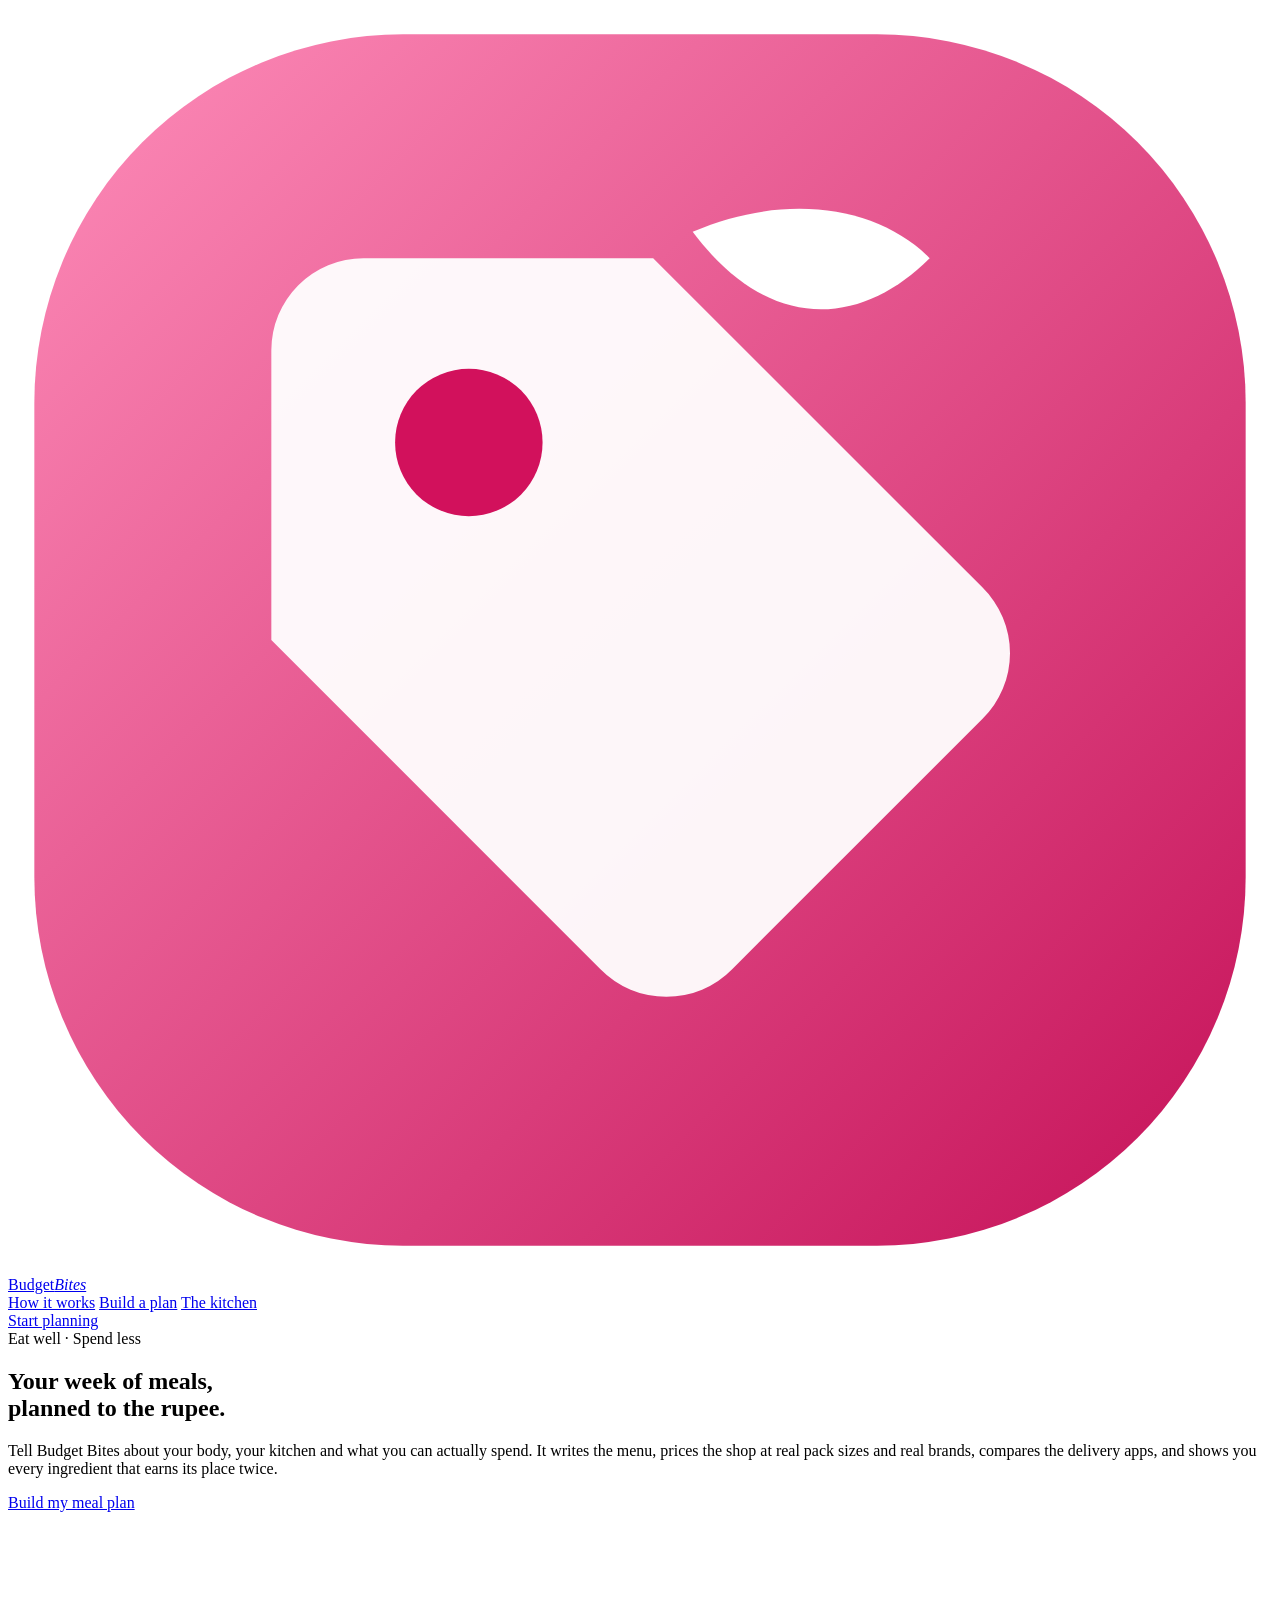
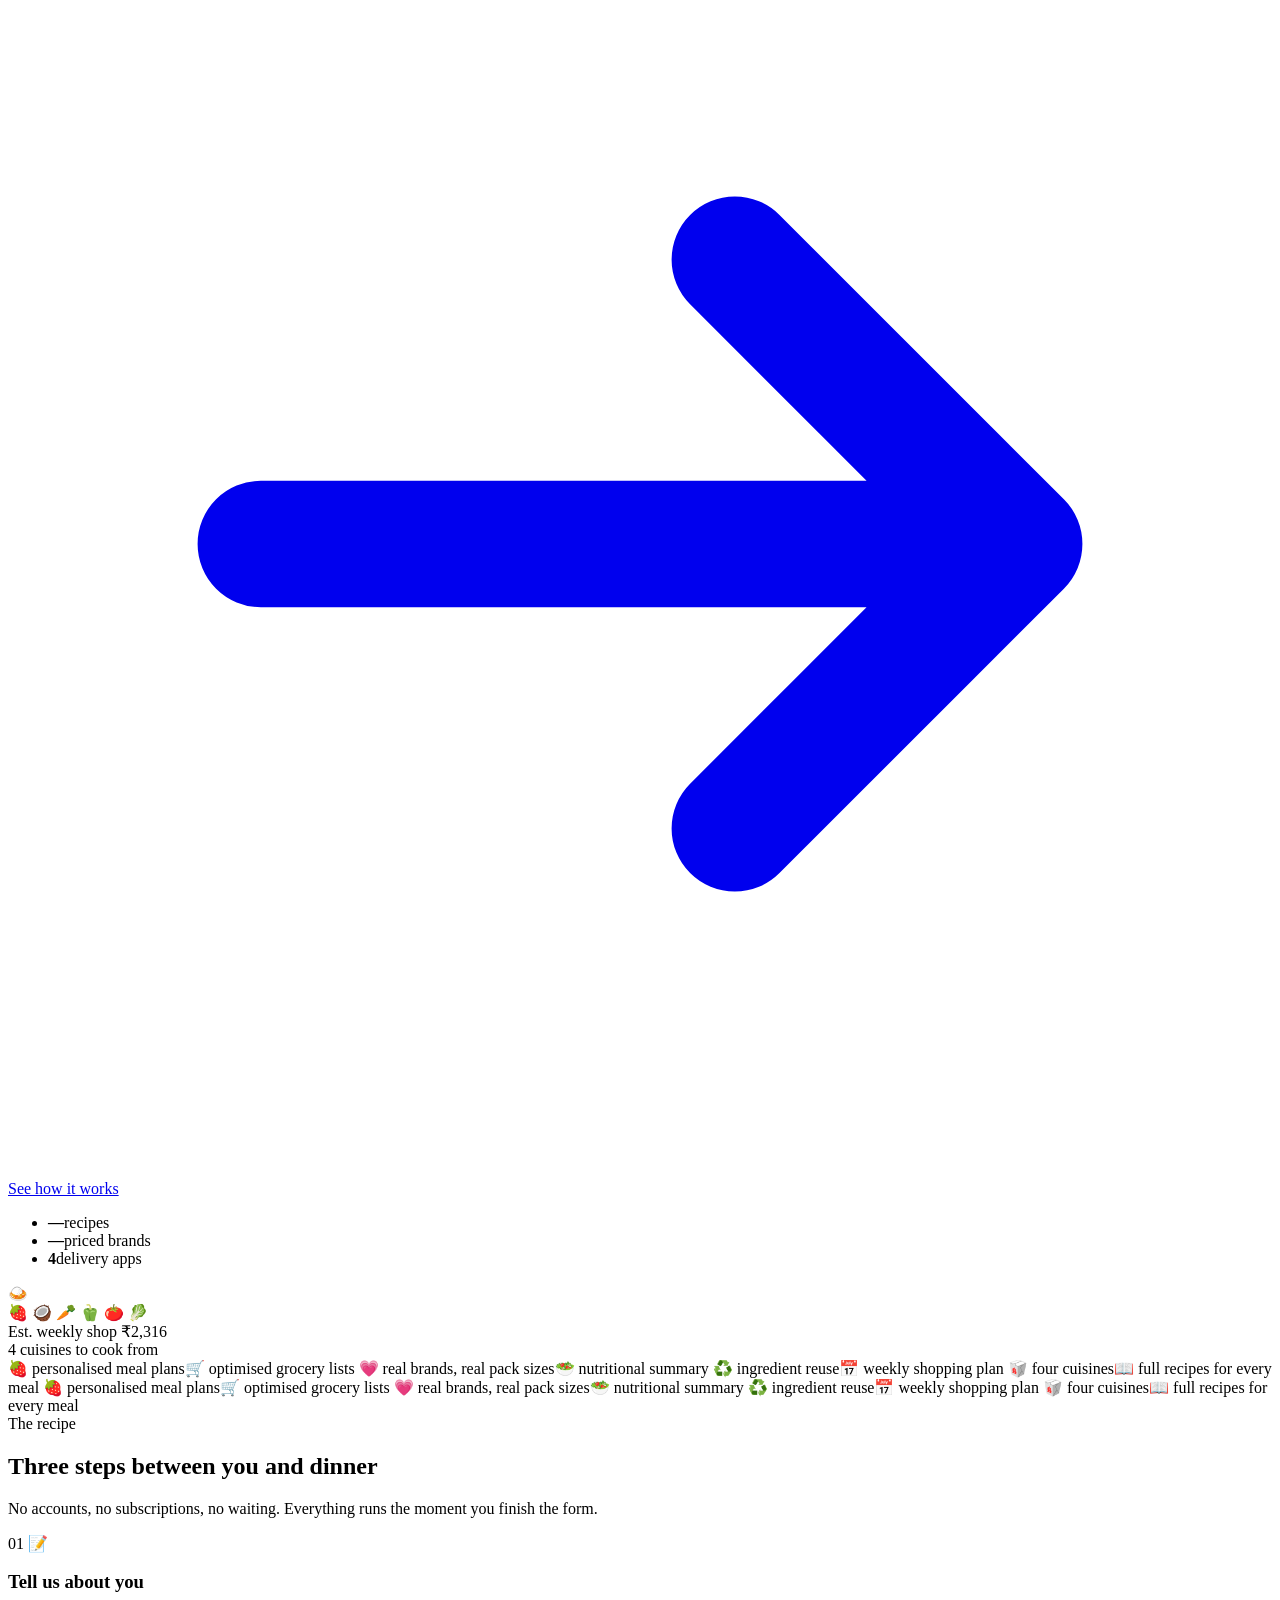
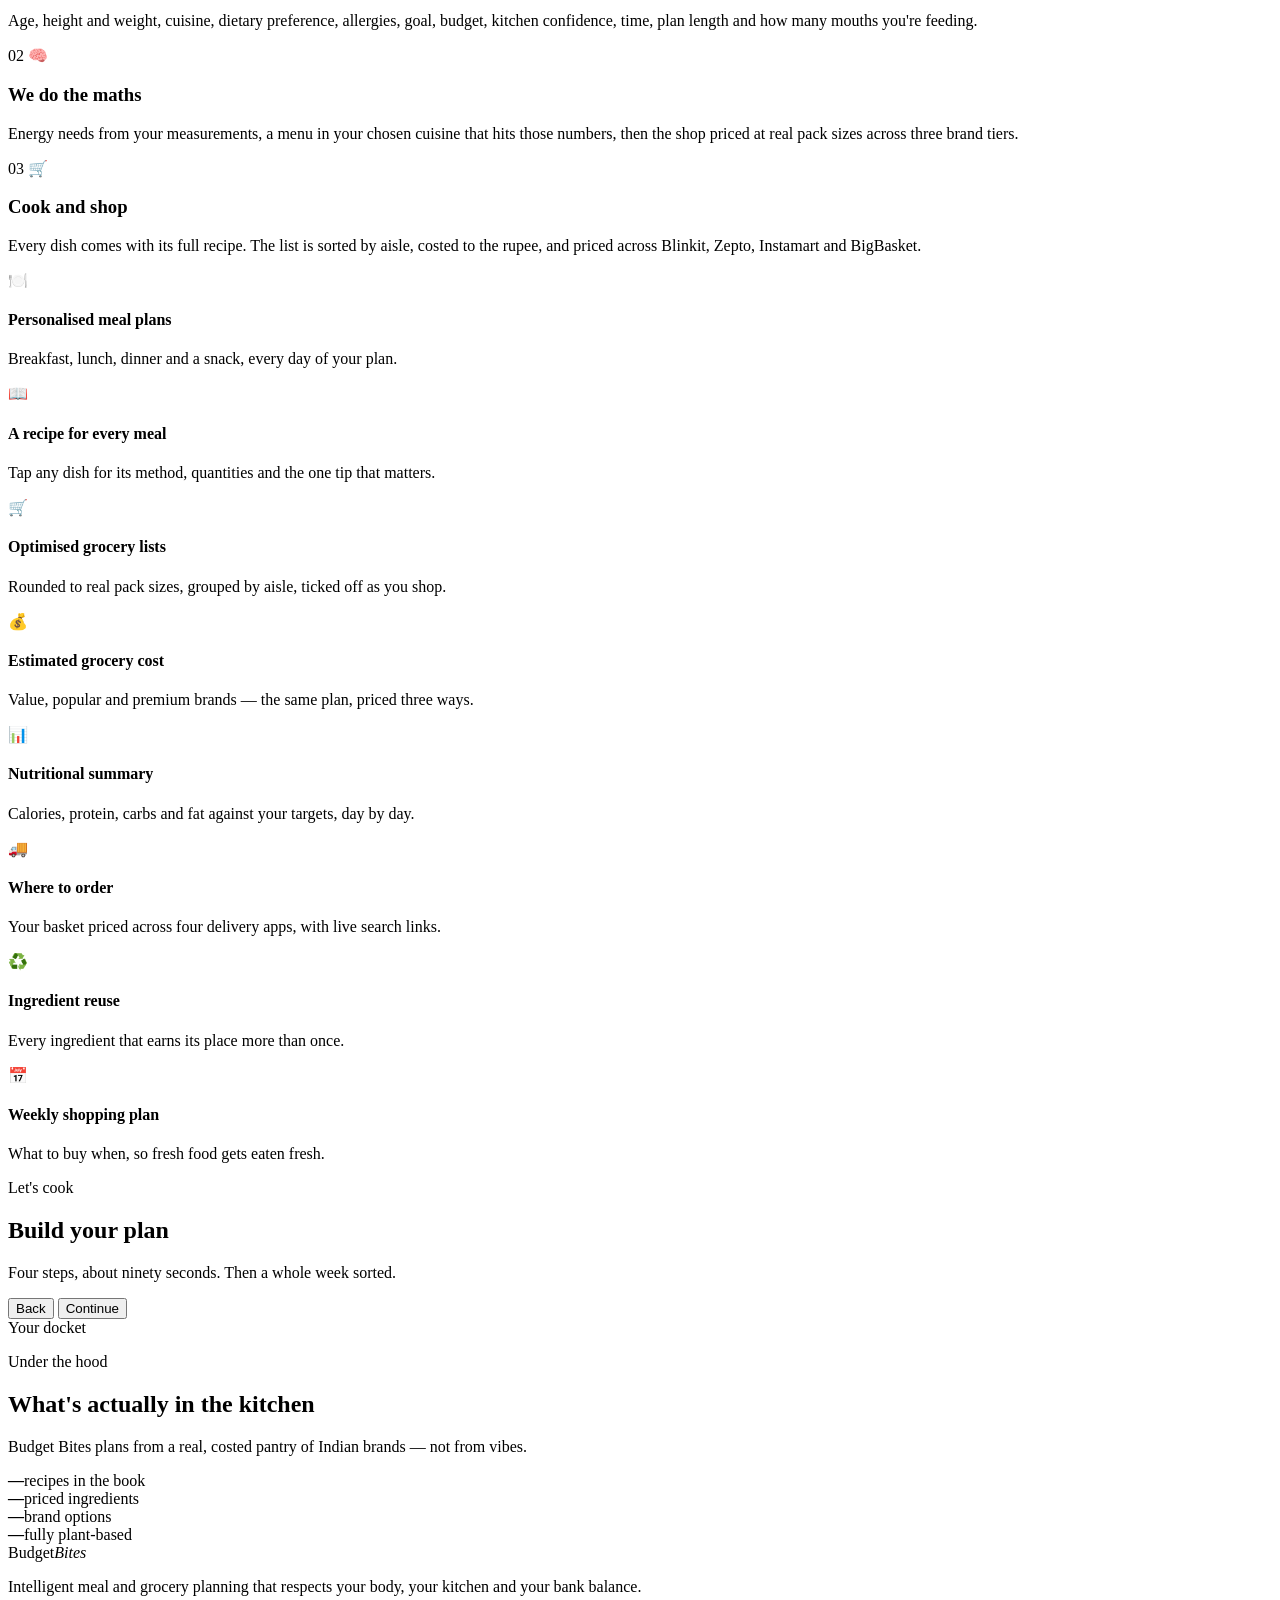
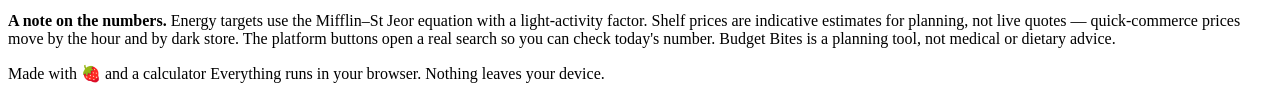
==== index (2).html @ 5245ac7c "Initial commit" ====
<!DOCTYPE html>
<html lang="en">
<head>
<meta charset="UTF-8">
<meta name="viewport" content="width=device-width, initial-scale=1">
<title>Budget Bites — Meal & Grocery Planning, Made Delicious</title>
<meta name="description" content="Budget Bites builds a personalised meal schedule, a pack-costed grocery list, brand comparisons and a nutrition summary that fits your body, your kitchen and your budget.">
<link rel="preconnect" href="https://fonts.googleapis.com">
<link rel="preconnect" href="https://fonts.gstatic.com" crossorigin>
<link href="https://fonts.googleapis.com/css2?family=Fraunces:opsz,wght@9..144,400;9..144,600;9..144,700;9..144,900&family=Outfit:wght@300;400;500;600;700&family=DM+Mono:wght@400;500&display=swap" rel="stylesheet">
<link rel="stylesheet" href="css/style.css">
<link rel="icon" href="data:image/svg+xml,<svg xmlns='http://www.w3.org/2000/svg' viewBox='0 0 100 100'><text y='.9em' font-size='90'>🍓</text></svg>">
</head>
<body>

<!-- ═════════════════════════════ LOGIN SCREEN ══════════════════════════════ -->
<div class="authscreen" id="authScreen" hidden></div>

<!-- ══════════════════════════ DECORATIVE BACKDROP ══════════════════════════ -->
<div class="backdrop" aria-hidden="true">
  <span class="blob blob--1"></span>
  <span class="blob blob--2"></span>
  <span class="blob blob--3"></span>
</div>

<!-- ═════════════════════════════════ NAV ═══════════════════════════════════ -->
<header class="topbar">
  <a class="brand" href="#top">
    <span class="brand__mark" aria-hidden="true">
      <svg viewBox="0 0 48 48">
        <defs>
          <linearGradient id="bbGrad" gradientUnits="userSpaceOnUse" x1="0" y1="0" x2="48" y2="48">
            <stop stop-color="#FF8FBB"/><stop offset="1" stop-color="#C40E56"/>
          </linearGradient>
        </defs>
        <rect x="1" y="1" width="46" height="46" rx="14" fill="url(#bbGrad)"/>
        <path d="M24.5 9.5 37 22a3.5 3.5 0 0 1 0 5l-9.5 9.5a3.5 3.5 0 0 1-5 0L10 24V13a3.5 3.5 0 0 1 3.5-3.5h11Z" fill="#fff" fill-opacity=".95"/>
        <circle cx="17.5" cy="16.5" r="2.8" fill="#D2115C"/>
        <path d="M26 8.5c3.5-1.5 7-1 9 1-2.5 2.5-6 3-9-1Z" fill="#fff"/>
      </svg>
    </span>
    <span class="brand__text">Budget<em>Bites</em></span>
  </a>

  <nav class="topbar__nav">
    <a href="#how">How it works</a>
    <a href="#plan">Build a plan</a>
    <a href="#results" id="navResults" hidden>Your plan</a>
    <a href="#kitchen">The kitchen</a>
  </nav>

  <div class="topbar__acct" id="accountSlot"></div>

  <a href="#plan" class="btn btn--sm btn--primary topbar__cta">Start planning</a>
</header>

<main id="top">

<!-- ════════════════════════════════ HERO ═══════════════════════════════════ -->
<section class="hero">
  <div class="hero__inner">

    <div class="hero__copy">
      <span class="eyebrow"><span class="eyebrow__dot"></span> Eat well · Spend less</span>

      <h1 class="hero__title">
        Your week of meals,<br>
        <span class="script">planned to the rupee.</span>
      </h1>

      <p class="hero__lede">
        Tell Budget Bites about your body, your kitchen and what you can actually spend.
        It writes the menu, prices the shop at real pack sizes and real brands, compares
        the delivery apps, and shows you every ingredient that earns its place twice.
      </p>

      <div class="hero__actions">
        <a href="#plan" class="btn btn--primary btn--lg">
          Build my meal plan
          <svg viewBox="0 0 20 20" fill="none" aria-hidden="true"><path d="M4 10h12m0 0-4.5-4.5M16 10l-4.5 4.5" stroke="currentColor" stroke-width="2" stroke-linecap="round" stroke-linejoin="round"/></svg>
        </a>
        <a href="#how" class="btn btn--ghost btn--lg">See how it works</a>
      </div>

      <ul class="hero__stats">
        <li><strong id="heroRecipes">—</strong><span>recipes</span></li>
        <li><strong id="heroBrands">—</strong><span>priced brands</span></li>
        <li><strong>4</strong><span>delivery apps</span></li>
      </ul>
    </div>

    <div class="hero__plate" aria-hidden="true">
      <div class="plate">
        <div class="plate__ring"></div>
        <div class="plate__inner">
          <span class="plate__emoji plate__emoji--c">🍛</span>
        </div>
        <span class="orbit orbit--1">🍓</span>
        <span class="orbit orbit--2">🥥</span>
        <span class="orbit orbit--3">🥕</span>
        <span class="orbit orbit--4">🫑</span>
        <span class="orbit orbit--5">🍅</span>
        <span class="orbit orbit--6">🥬</span>
      </div>
      <div class="price-tag">
        <span class="price-tag__label">Est. weekly shop</span>
        <span class="price-tag__value">₹2,316</span>
      </div>
      <div class="macro-tag">
        <span class="macro-tag__dot"></span> 4 cuisines to cook from
      </div>
    </div>

  </div>

  <div class="ticker-wrap" aria-hidden="true">
  <div class="ticker">
    <div class="ticker__track">
      <span>🍓 personalised meal plans</span><span>🛒 optimised grocery lists</span>
      <span>💗 real brands, real pack sizes</span><span>🥗 nutritional summary</span>
      <span>♻️ ingredient reuse</span><span>📅 weekly shopping plan</span>
      <span>🥡 four cuisines</span><span>📖 full recipes for every meal</span>
      <span>🍓 personalised meal plans</span><span>🛒 optimised grocery lists</span>
      <span>💗 real brands, real pack sizes</span><span>🥗 nutritional summary</span>
      <span>♻️ ingredient reuse</span><span>📅 weekly shopping plan</span>
      <span>🥡 four cuisines</span><span>📖 full recipes for every meal</span>
    </div>
  </div>
  </div>
</section>

<!-- ═══════════════════════════════ HOW IT WORKS ════════════════════════════ -->
<section class="section" id="how">
  <div class="section__head">
    <span class="eyebrow"><span class="eyebrow__dot"></span> The recipe</span>
    <h2 class="section__title">Three steps between you and dinner</h2>
    <p class="section__lede">No accounts, no subscriptions, no waiting. Everything runs the moment you finish the form.</p>
  </div>

  <div class="steps">
    <article class="step-card">
      <span class="step-card__num">01</span>
      <span class="step-card__icon">📝</span>
      <h3>Tell us about you</h3>
      <p>Age, height and weight, cuisine, dietary preference, allergies, goal, budget, kitchen confidence, time, plan length and how many mouths you're feeding.</p>
    </article>

    <article class="step-card step-card--accent">
      <span class="step-card__num">02</span>
      <span class="step-card__icon">🧠</span>
      <h3>We do the maths</h3>
      <p>Energy needs from your measurements, a menu in your chosen cuisine that hits those numbers, then the shop priced at real pack sizes across three brand tiers.</p>
    </article>

    <article class="step-card">
      <span class="step-card__num">03</span>
      <span class="step-card__icon">🛒</span>
      <h3>Cook and shop</h3>
      <p>Every dish comes with its full recipe. The list is sorted by aisle, costed to the rupee, and priced across Blinkit, Zepto, Instamart and BigBasket.</p>
    </article>
  </div>

  <div class="deliver-grid">
    <div class="deliver"><span>🍽️</span><h4>Personalised meal plans</h4><p>Breakfast, lunch, dinner and a snack, every day of your plan.</p></div>
    <div class="deliver"><span>📖</span><h4>A recipe for every meal</h4><p>Tap any dish for its method, quantities and the one tip that matters.</p></div>
    <div class="deliver"><span>🛒</span><h4>Optimised grocery lists</h4><p>Rounded to real pack sizes, grouped by aisle, ticked off as you shop.</p></div>
    <div class="deliver"><span>💰</span><h4>Estimated grocery cost</h4><p>Value, popular and premium brands — the same plan, priced three ways.</p></div>
    <div class="deliver"><span>📊</span><h4>Nutritional summary</h4><p>Calories, protein, carbs and fat against your targets, day by day.</p></div>
    <div class="deliver"><span>🚚</span><h4>Where to order</h4><p>Your basket priced across four delivery apps, with live search links.</p></div>
    <div class="deliver"><span>♻️</span><h4>Ingredient reuse</h4><p>Every ingredient that earns its place more than once.</p></div>
    <div class="deliver"><span>📅</span><h4>Weekly shopping plan</h4><p>What to buy when, so fresh food gets eaten fresh.</p></div>
  </div>
</section>

<!-- ═════════════════════════════════ WIZARD ════════════════════════════════ -->
<section class="section section--plan" id="plan">
  <div class="section__head">
    <span class="eyebrow"><span class="eyebrow__dot"></span> Let's cook</span>
    <h2 class="section__title">Build your plan</h2>
    <p class="section__lede">Four steps, about ninety seconds. Then a whole week sorted.</p>
  </div>

  <div class="planner-grid">
    <form class="wizard" id="wizard" novalidate onsubmit="return false">
      <div class="wizard__progress">
        <div class="progress-track"><div class="progress-fill" id="progressFill"></div></div>
        <ol class="progress-steps" id="progressSteps"></ol>
      </div>

      <div id="formBody"></div>
      <div class="err" id="err" role="alert" aria-live="polite"></div>

      <div class="wizard__nav">
        <button type="button" class="btn btn--ghost" id="backBtn">Back</button>
        <span class="wizard__count" id="stepno"></span>
        <button type="button" class="btn btn--primary" id="nextBtn">Continue</button>
      </div>
    </form>

    <aside class="tally">
      <div class="tally__head">
        <span class="eyebrow"><span class="eyebrow__dot"></span> Your docket</span>
      </div>
      <div id="tallyBody"></div>
      <p class="tally__note" id="tallyNote"></p>
    </aside>
  </div>
</section>

<!-- ═════════════════════════════════ RESULTS ═══════════════════════════════ -->
<section class="results" id="results" hidden></section>

<!-- ═══════════════════════════════ THE KITCHEN ═════════════════════════════ -->
<section class="section" id="kitchen">
  <div class="section__head">
    <span class="eyebrow"><span class="eyebrow__dot"></span> Under the hood</span>
    <h2 class="section__title">What's actually in the kitchen</h2>
    <p class="section__lede">Budget Bites plans from a real, costed pantry of Indian brands — not from vibes.</p>
  </div>

  <div class="kitchen-grid">
    <div class="kitchen-stat"><strong id="statRecipes">—</strong><span>recipes in the book</span></div>
    <div class="kitchen-stat"><strong id="statIngredients">—</strong><span>priced ingredients</span></div>
    <div class="kitchen-stat"><strong id="statBrands">—</strong><span>brand options</span></div>
    <div class="kitchen-stat"><strong id="statVegan">—</strong><span>fully plant-based</span></div>
  </div>

  <div class="pantry-strip" id="pantryStrip"></div>
</section>

</main>

<!-- ═══════════════════════════════ RECIPE MODAL ════════════════════════════ -->
<div class="modal" id="recipeModal" hidden>
  <div class="modal__scrim" data-close></div>
  <div class="modal__panel" role="dialog" aria-modal="true" aria-labelledby="modalTitle">
    <button class="modal__close" data-close aria-label="Close recipe">
      <svg viewBox="0 0 20 20" fill="none"><path d="M5 5l10 10M15 5L5 15" stroke="currentColor" stroke-width="2.2" stroke-linecap="round"/></svg>
    </button>
    <div id="modalBody"></div>
  </div>
</div>

<!-- ═════════════════════════════════ FOOTER ════════════════════════════════ -->
<footer class="footer">
  <div class="footer__inner">
    <div class="footer__brand">
      <span class="brand__text">Budget<em>Bites</em></span>
      <p>Intelligent meal and grocery planning that respects your body, your kitchen and your bank balance.</p>
    </div>
    <div class="footer__note">
      <p><strong>A note on the numbers.</strong> Energy targets use the Mifflin–St Jeor equation with a light-activity factor. Shelf prices are indicative estimates for planning, not live quotes — quick-commerce prices move by the hour and by dark store. The platform buttons open a real search so you can check today's number. Budget Bites is a planning tool, not medical or dietary advice.</p>
    </div>
  </div>
  <div class="footer__base">
    <span>Made with 🍓 and a calculator</span>
    <span>Everything runs in your browser. Nothing leaves your device.</span>
  </div>
</footer>

<script src="js/data.js"></script>
<script src="js/app.js"></script>
</body>
</html>
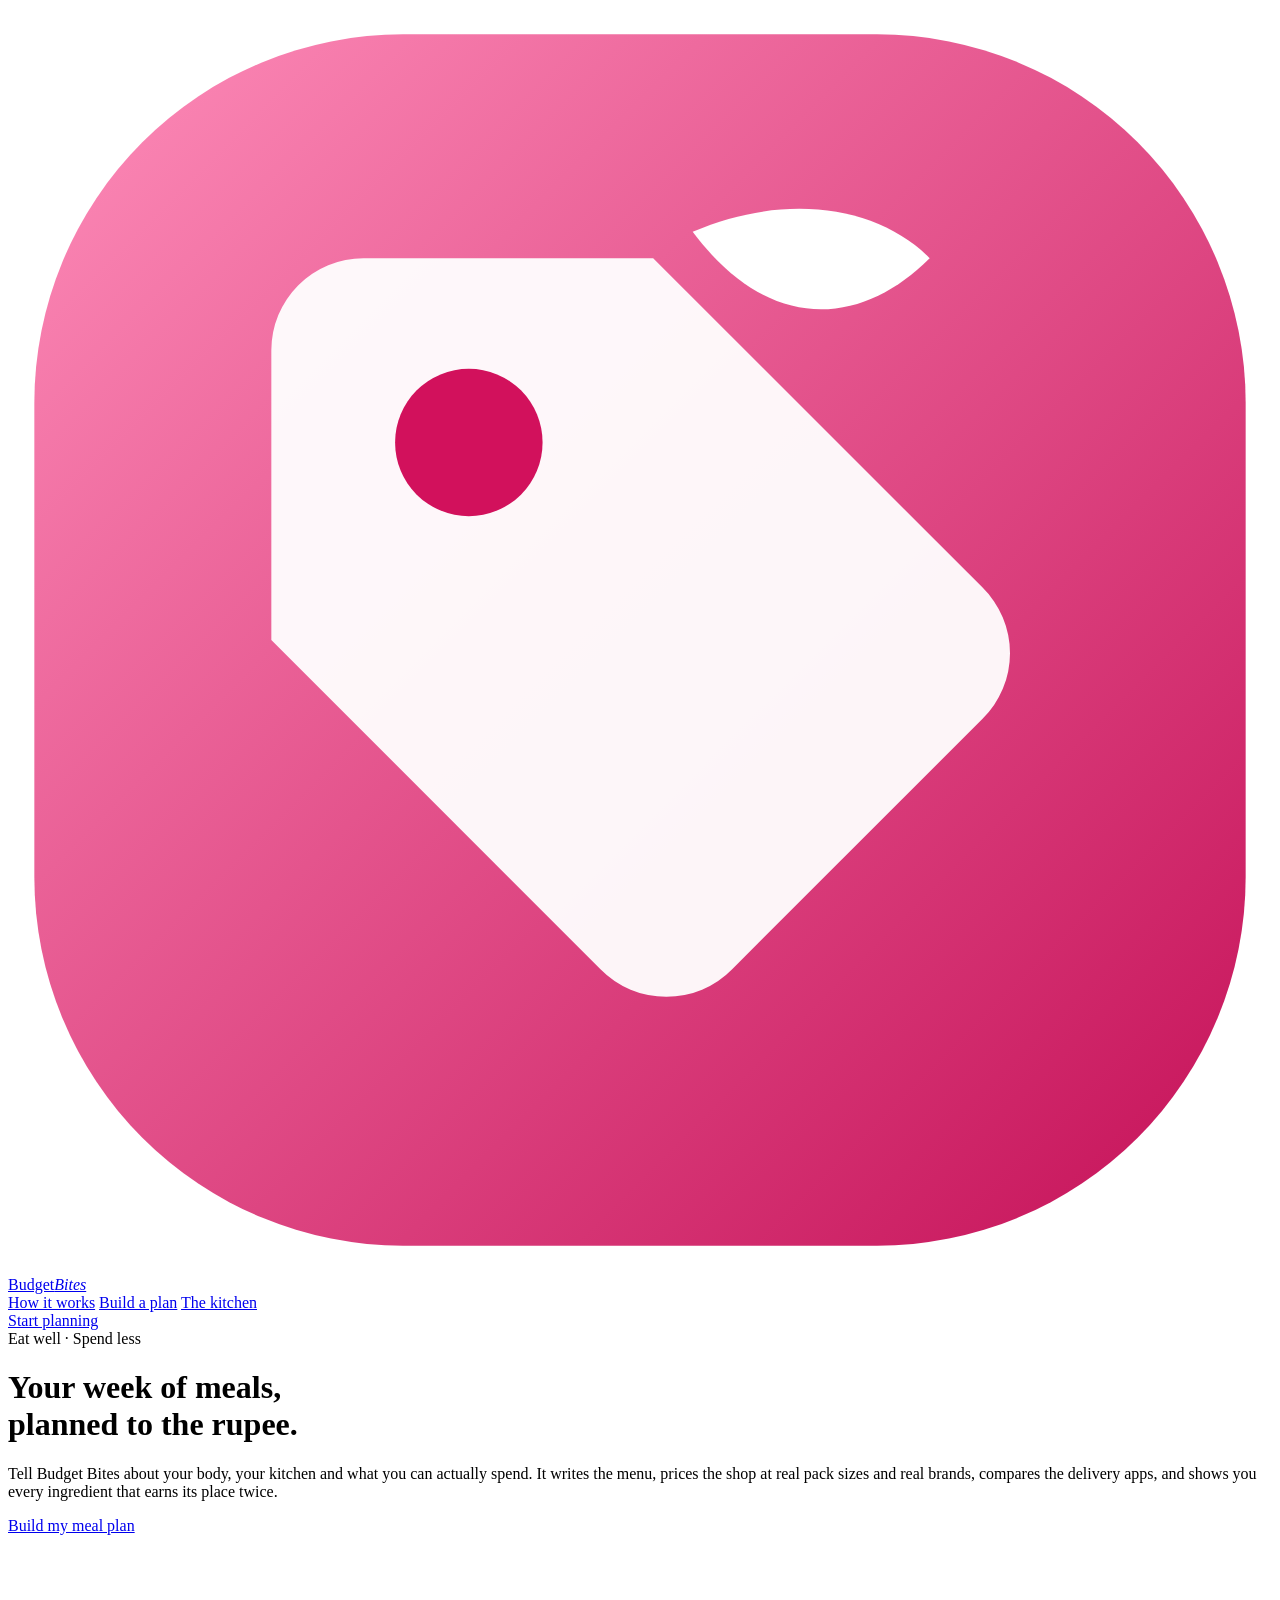
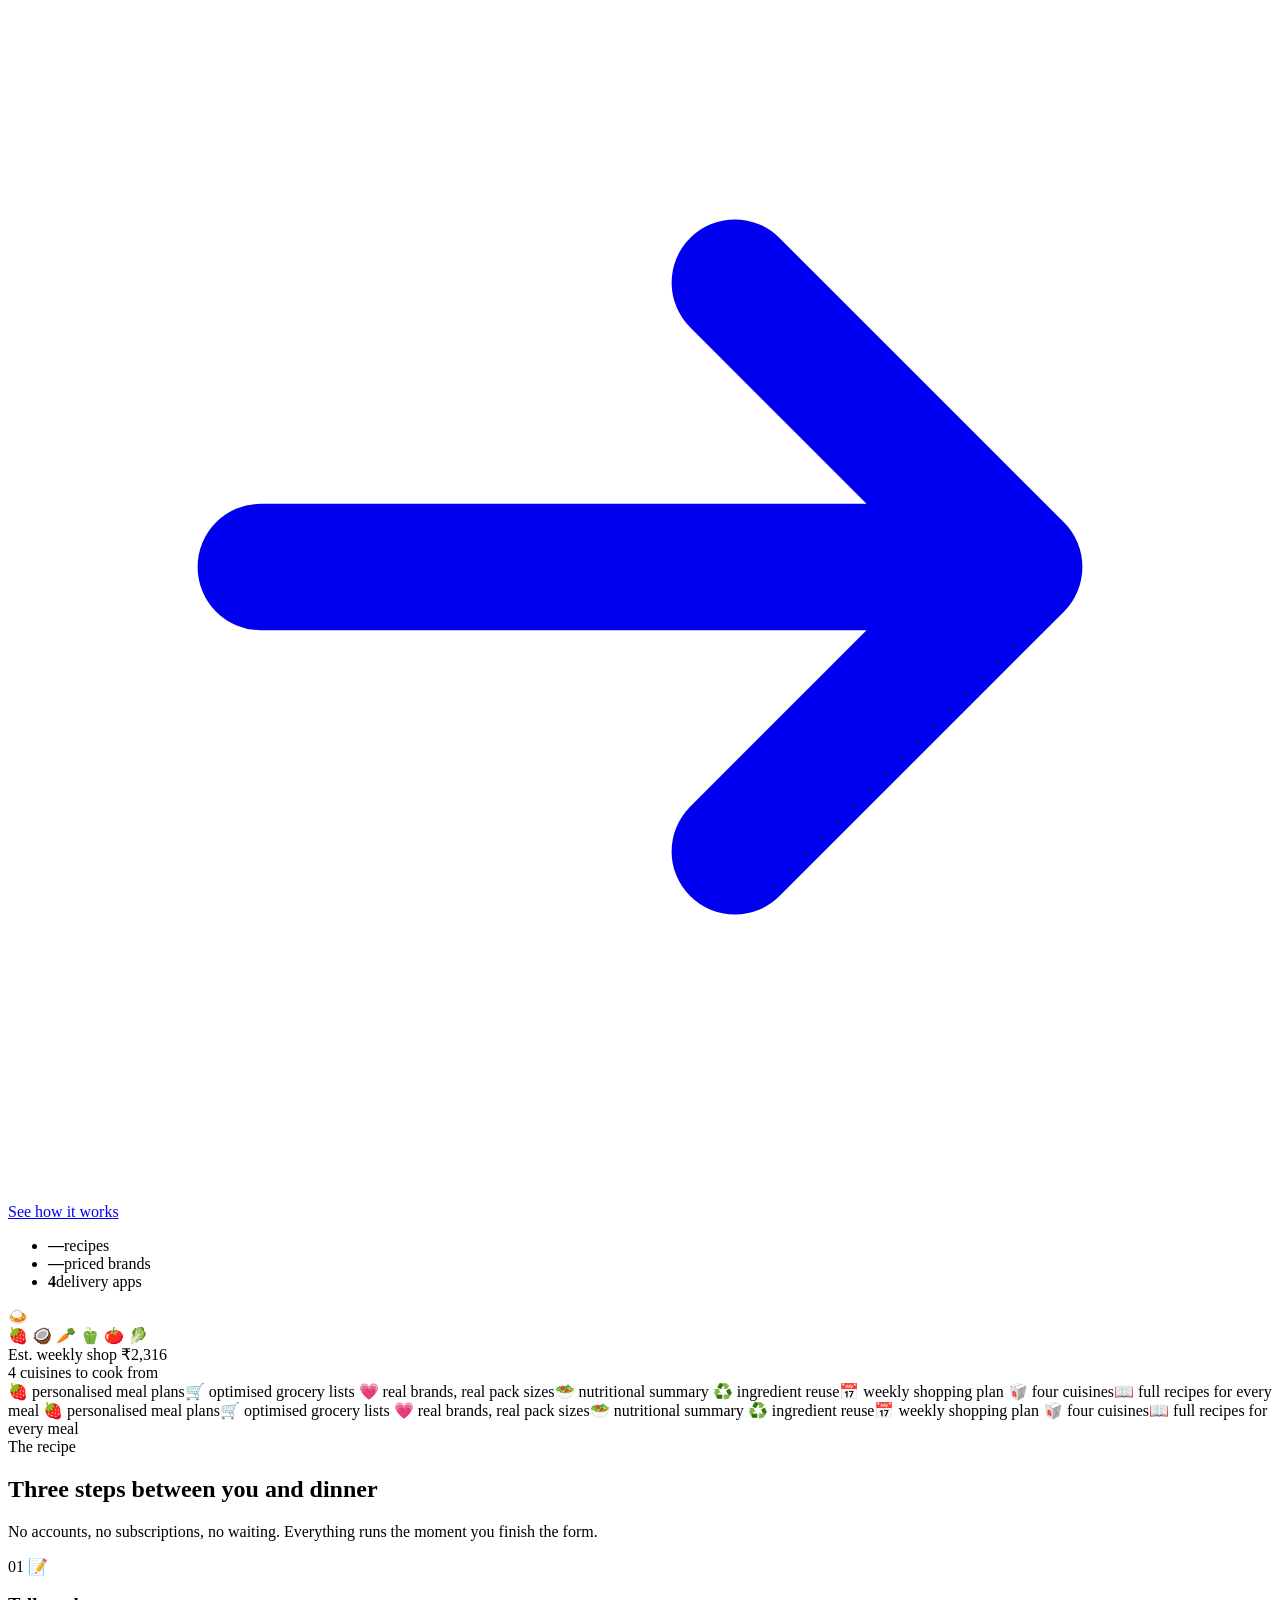
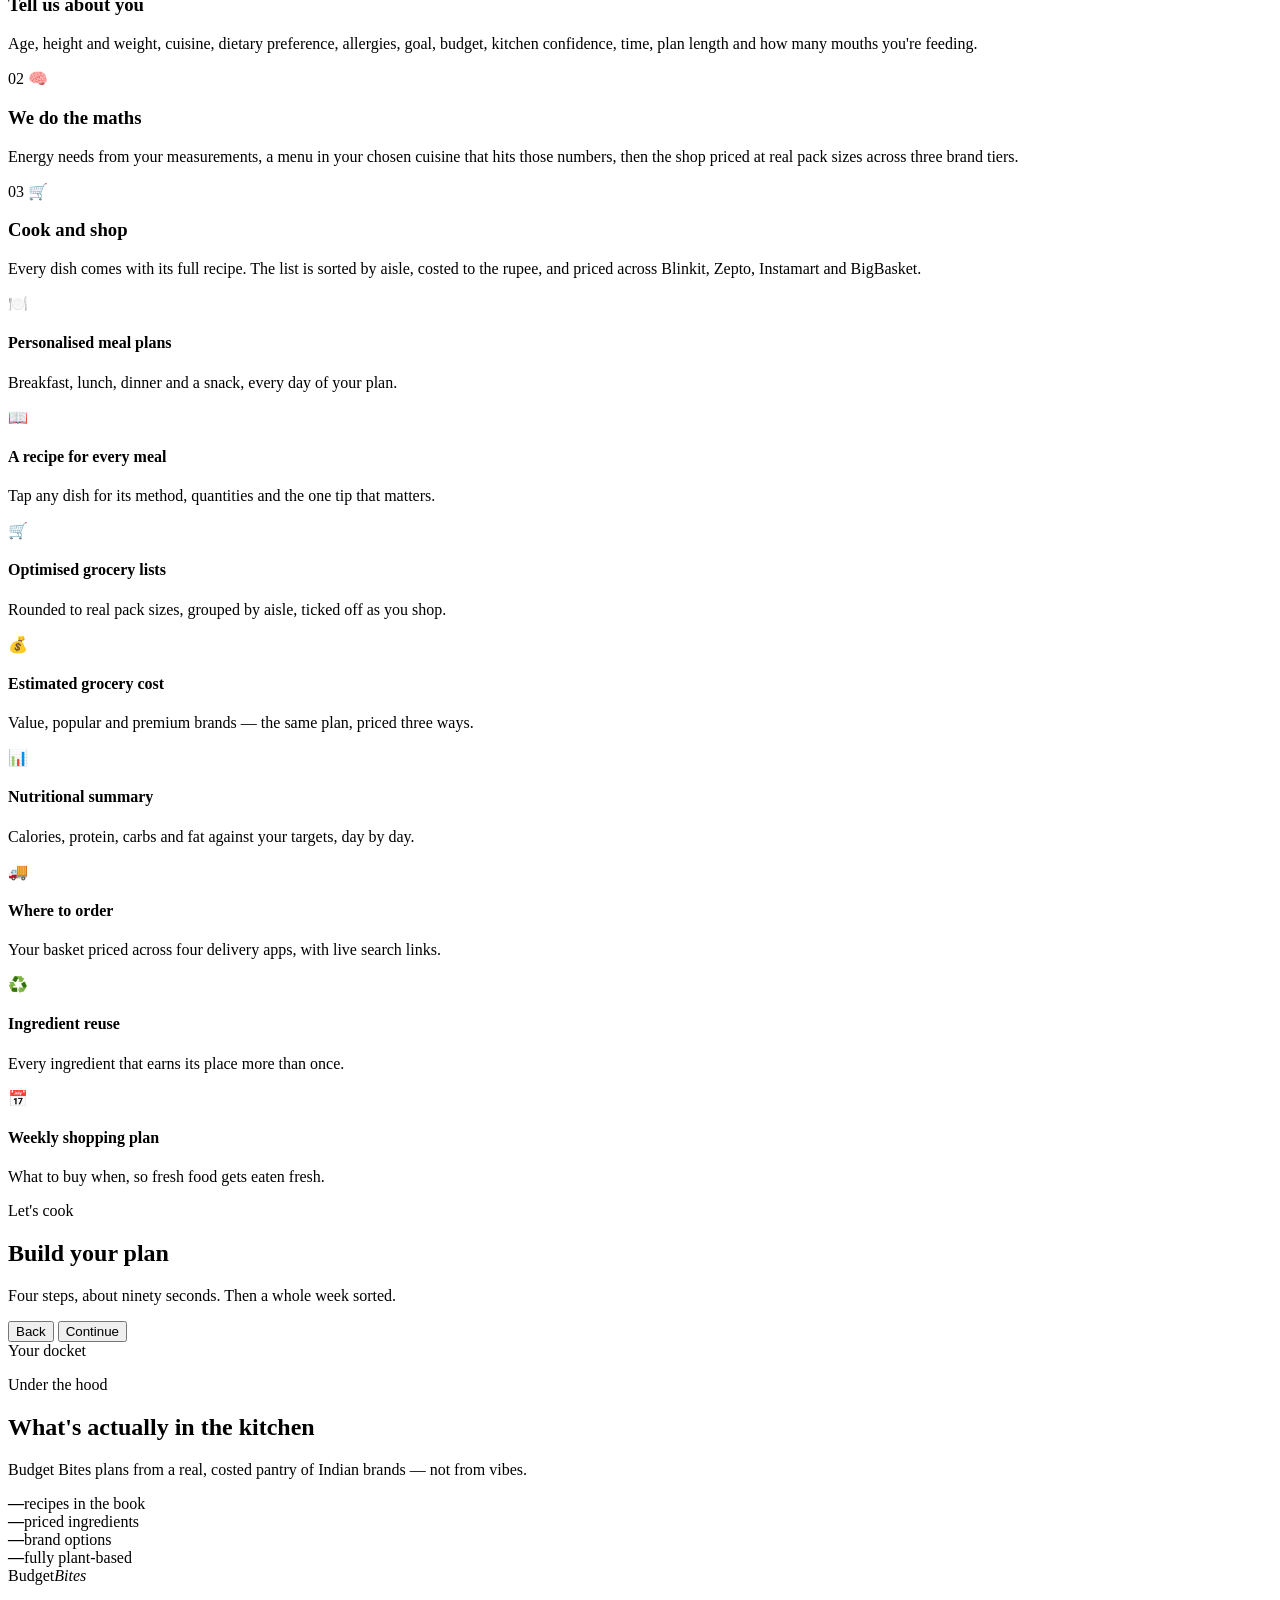
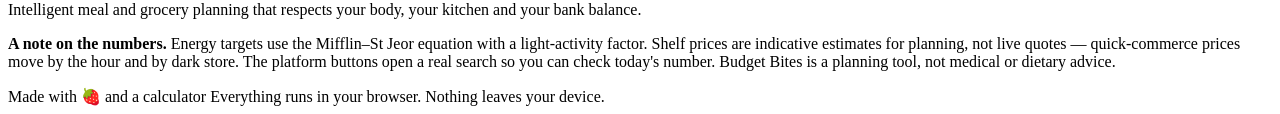
==== commit 9ac24271: "Add semantic HTML structure for nav and hero section" ====
--- a/index (2).html
+++ b/index (2).html
@@ -42,7 +42,7 @@
     <span class="brand__text">Budget<em>Bites</em></span>
   </a>
 
-  <nav class="topbar__nav">
+  <nav class="topbar__nav" aria-label="Primary navigation">
     <a href="#how">How it works</a>
     <a href="#plan">Build a plan</a>
     <a href="#results" id="navResults" hidden>Your plan</a>
@@ -57,7 +57,7 @@
 <main id="top">
 
 <!-- ════════════════════════════════ HERO ═══════════════════════════════════ -->
-<section class="hero">
+<header class="hero">
   <div class="hero__inner">
 
     <div class="hero__copy">
@@ -127,7 +127,7 @@
     </div>
   </div>
   </div>
-</section>
+</header>
 
 <!-- ═══════════════════════════════ HOW IT WORKS ════════════════════════════ -->
 <section class="section" id="how">
